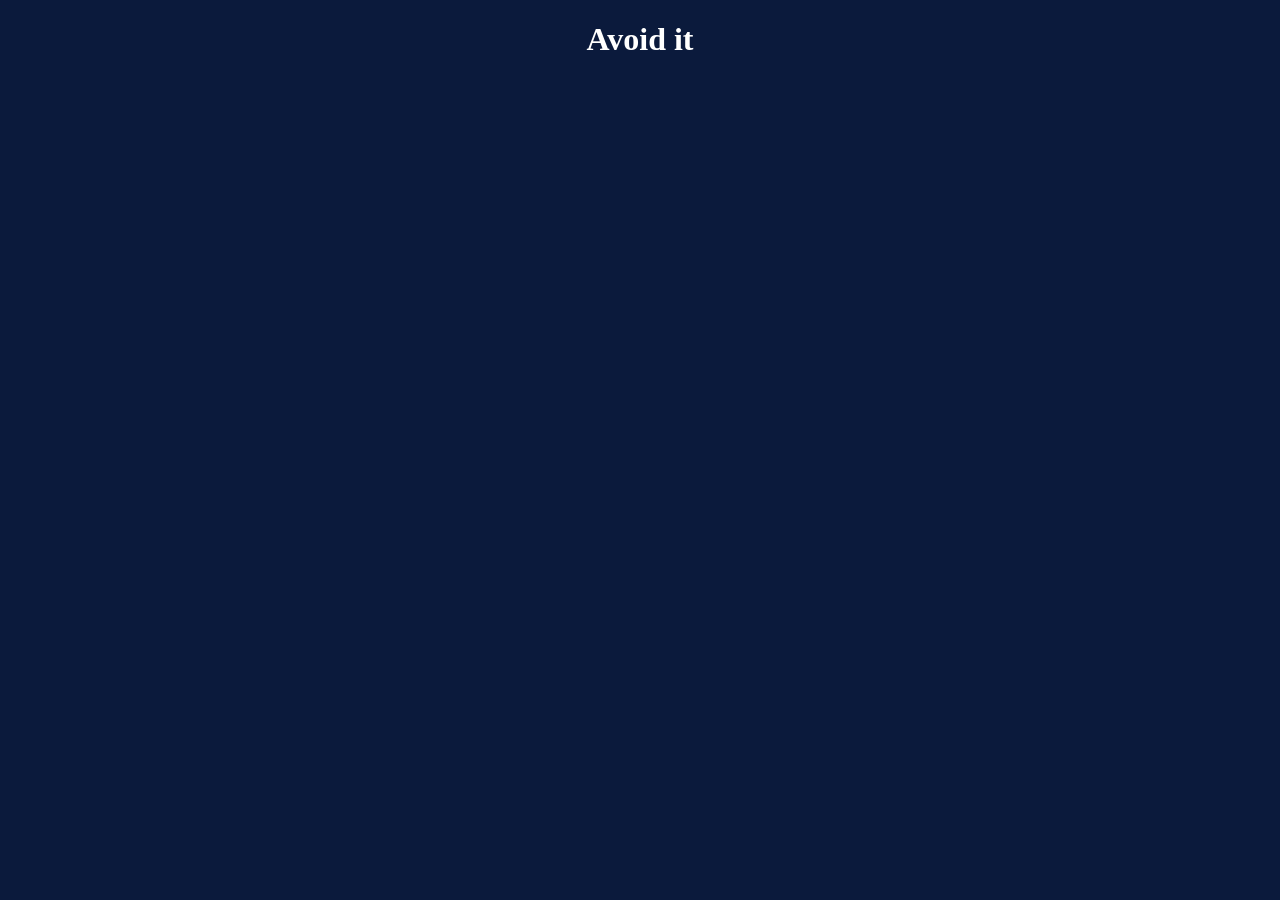
==== 01.html @ cf0f6531 "Create 01.html" ====
<!DOCTYPE html>
<html>
<head>
  <title>Faith? Or Fear?</title>
  <link rel="stylesheet" href="assets/css/styles.css">
</head>
<body>
  
<h1> Avoid it<h1>
  
  

      

  
    
<script src="assets/js/main.js"></script>

</body>
</html>
---- assets/css/styles.css ----
body {
	background-color: #0b1a3c;
	color: white;
	text-align: center;
}
.coin-container {
  perspective: 1000px;
  display: flex;
  justify-content: center;
  margin-top: 10px;
}

.coin {
  width: 850px;
  height: 850px;
  position: relative;
  transform-style: preserve-3d;
  transition: transform 1s;
}

.coin.flip {
  transform: rotateY(180deg);
}

.front, .back {
  position: absolute;
  width: 100%;
  height: 100%;
  border-radius: 50%;
  backface-visibility: hidden;
}

.front {
  background-image: url("../img/Fear.png");
  background-size: cover;
  background-position: center;
}

.back {
  background-image: url("../img/Faith.png");
  background-size: cover;
  background-position: center;
  transform: rotateY(180deg);
}
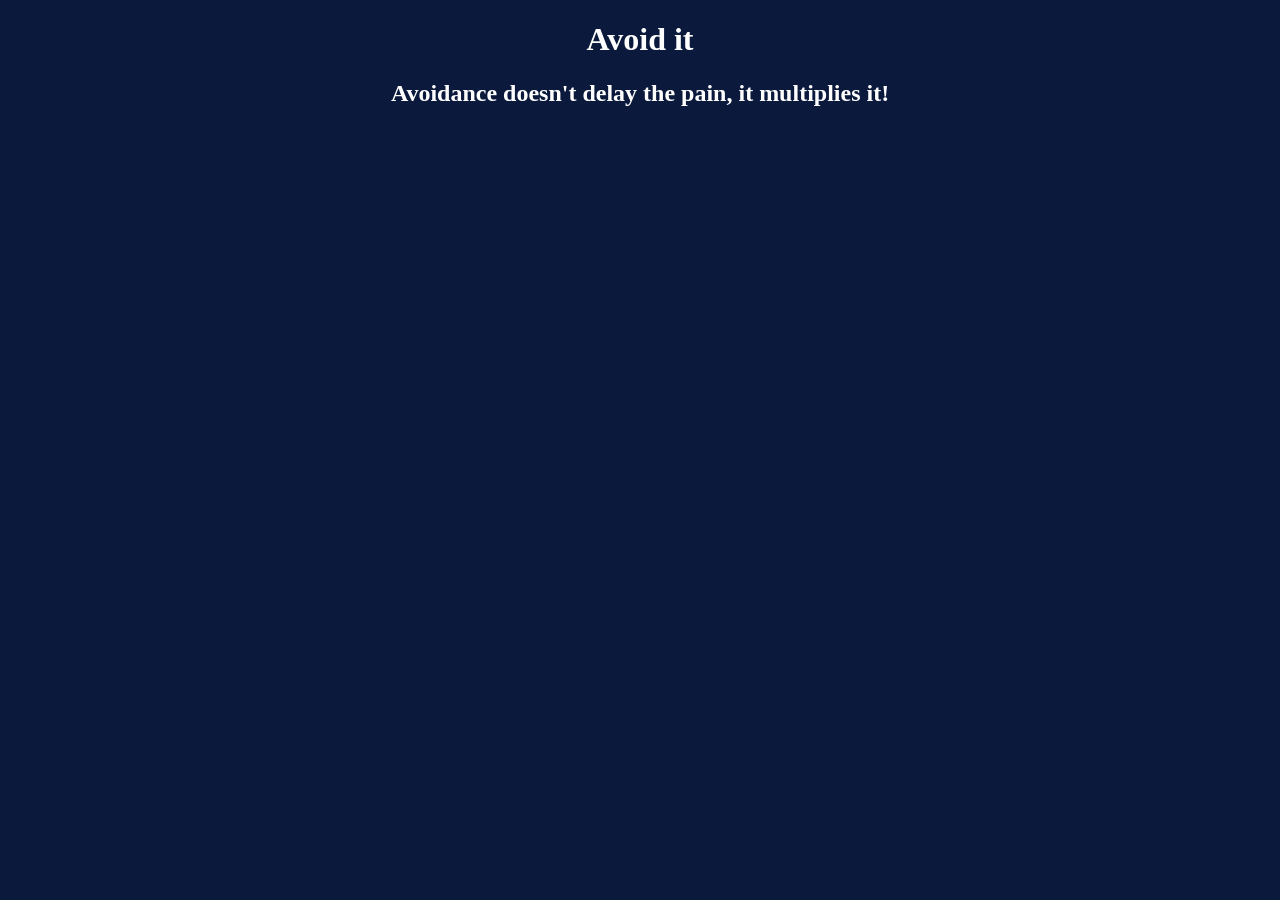
==== commit 01513dae: "Update 01.html" ====
--- a/01.html
+++ b/01.html
@@ -7,7 +7,7 @@
 <body>
   
 <h1> Avoid it<h1>
-  
+<h2> Avoidance doesn't delay the pain, it multiplies it!</h2>
   
 
       
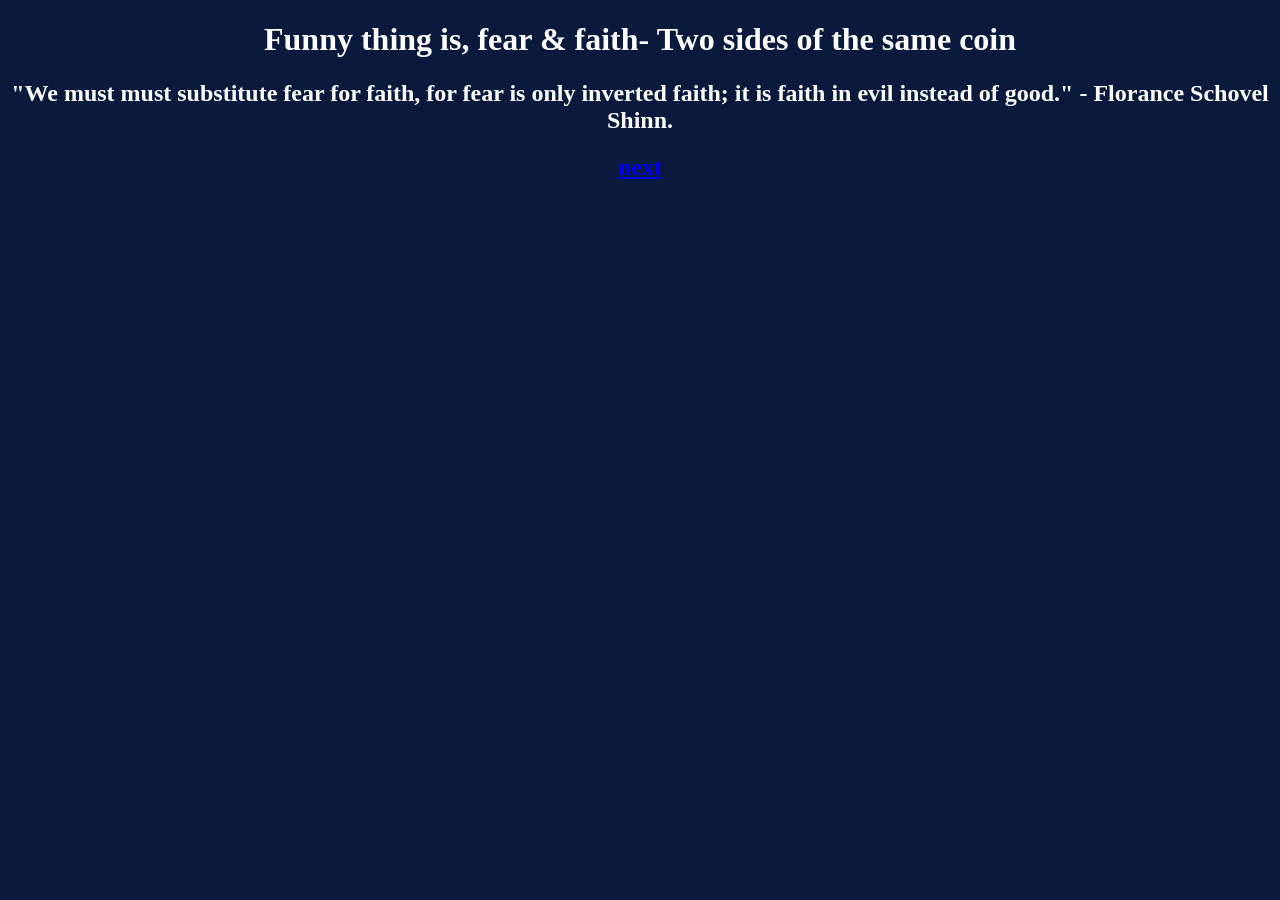
==== commit 919d30a3: "Update 01.html" ====
--- a/01.html
+++ b/01.html
@@ -6,8 +6,10 @@
 </head>
 <body>
   
-<h1> Avoid it<h1>
-<h2> Avoidance doesn't delay the pain, it multiplies it!</h2>
+<h1>Funny thing is, fear & faith- Two sides of the same coin</h1>
+<h2>"We must must substitute fear for faith, for fear is only inverted faith; it is faith in evil instead of good." - Florance Schovel Shinn.</h2>
+
+<h2><a href="02.html">next </a><h2>
   
 
       
--- a/assets/css/styles.css
+++ b/assets/css/styles.css
@@ -42,3 +42,7 @@
   background-position: center;
   transform: rotateY(180deg);
 }
+div {
+  line-height: 5;
+  text-align: center;
+}
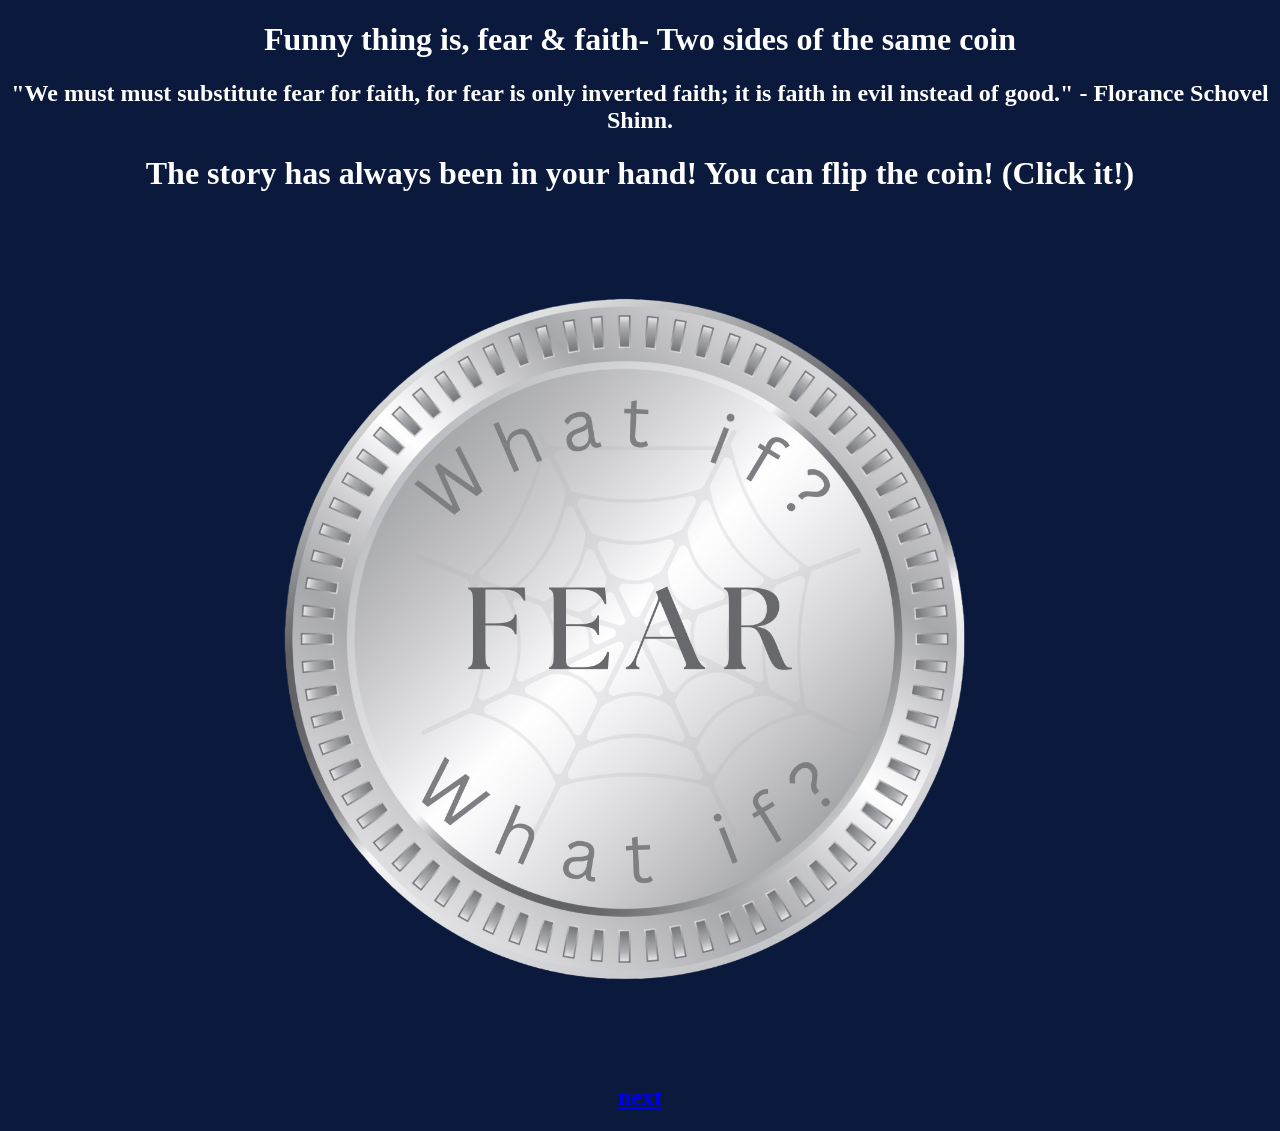
==== commit 2528e74f: "Update 01.html" ====
--- a/01.html
+++ b/01.html
@@ -9,6 +9,16 @@
 <h1>Funny thing is, fear & faith- Two sides of the same coin</h1>
 <h2>"We must must substitute fear for faith, for fear is only inverted faith; it is faith in evil instead of good." - Florance Schovel Shinn.</h2>
 
+  <h1>The story has always been in your hand! You can flip the coin! (Click it!)</h1>
+
+
+<div class="coin-container" onclick="flipCoin()">
+  <div class="coin" id="coin">
+    <div class="front"></div>
+    <div class="back"></div>
+  </div>
+</div>
+  
 <h2><a href="02.html">next </a><h2>
   
 
